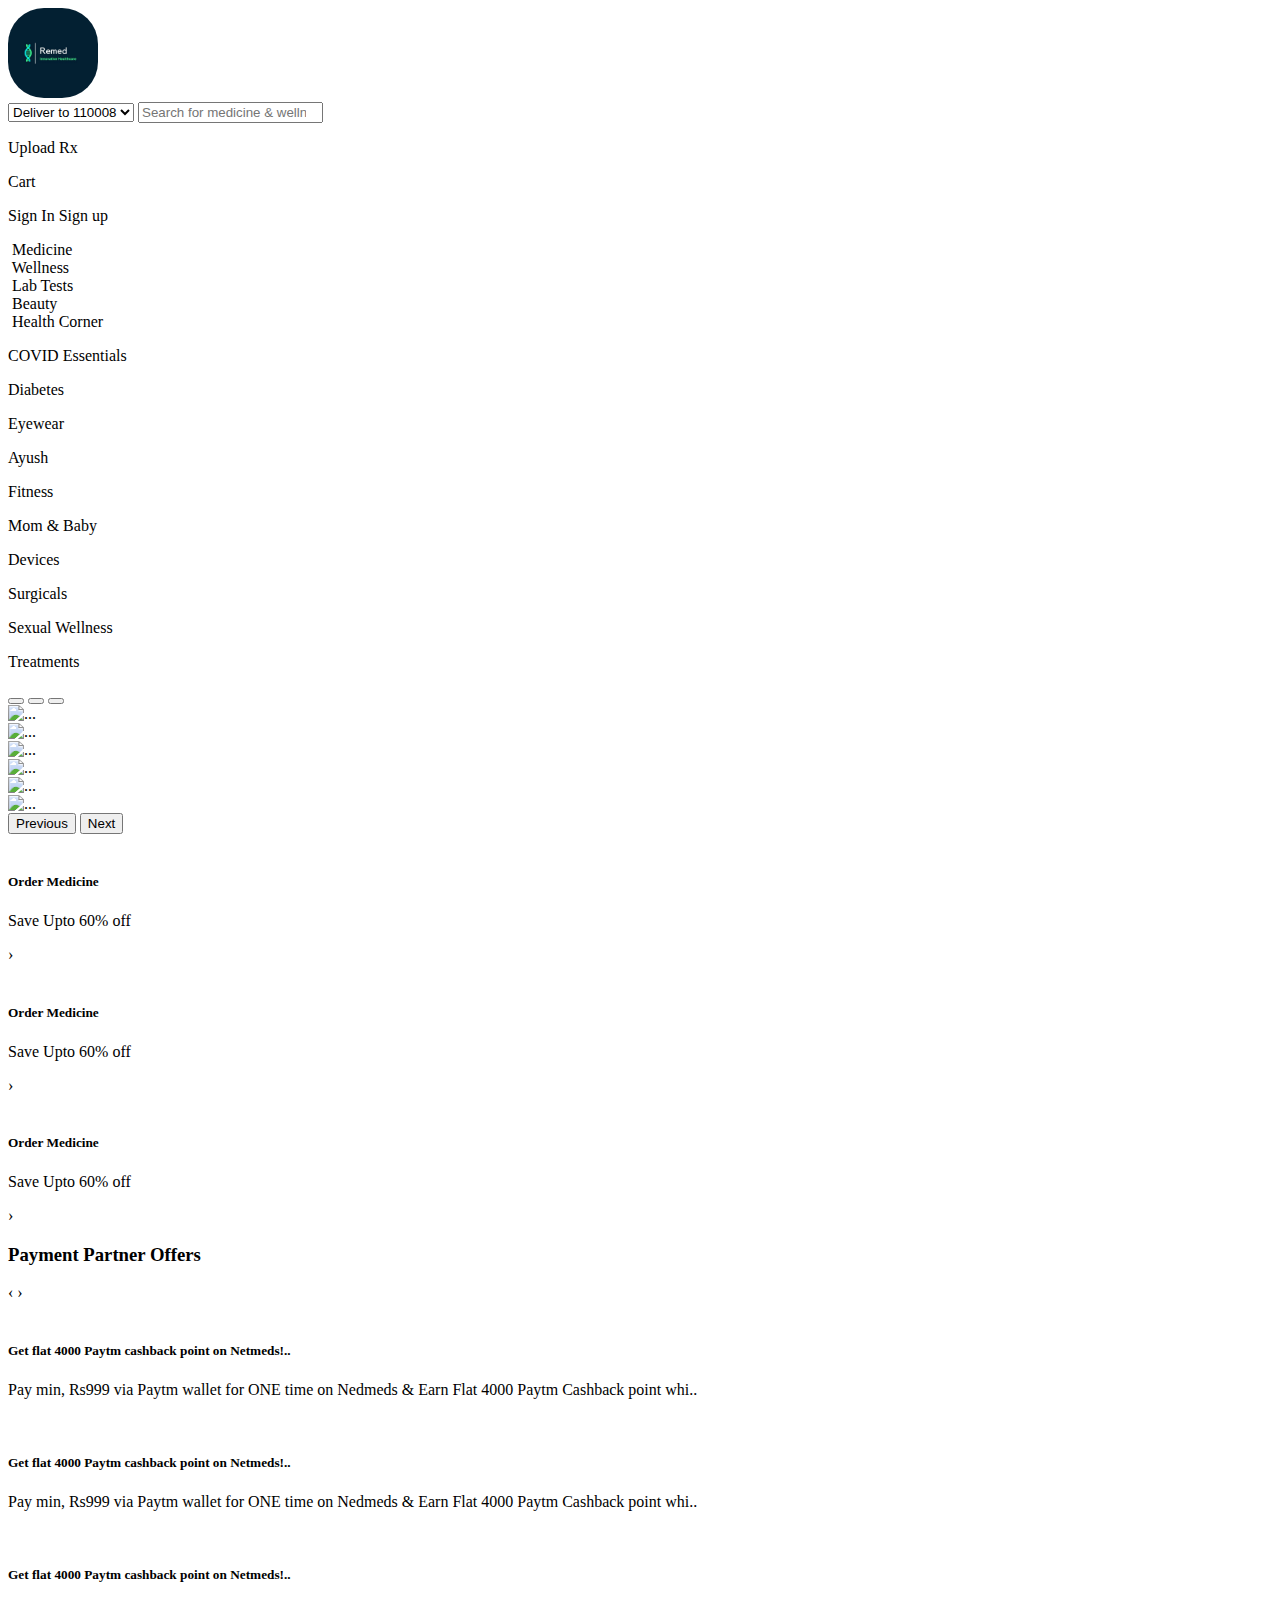
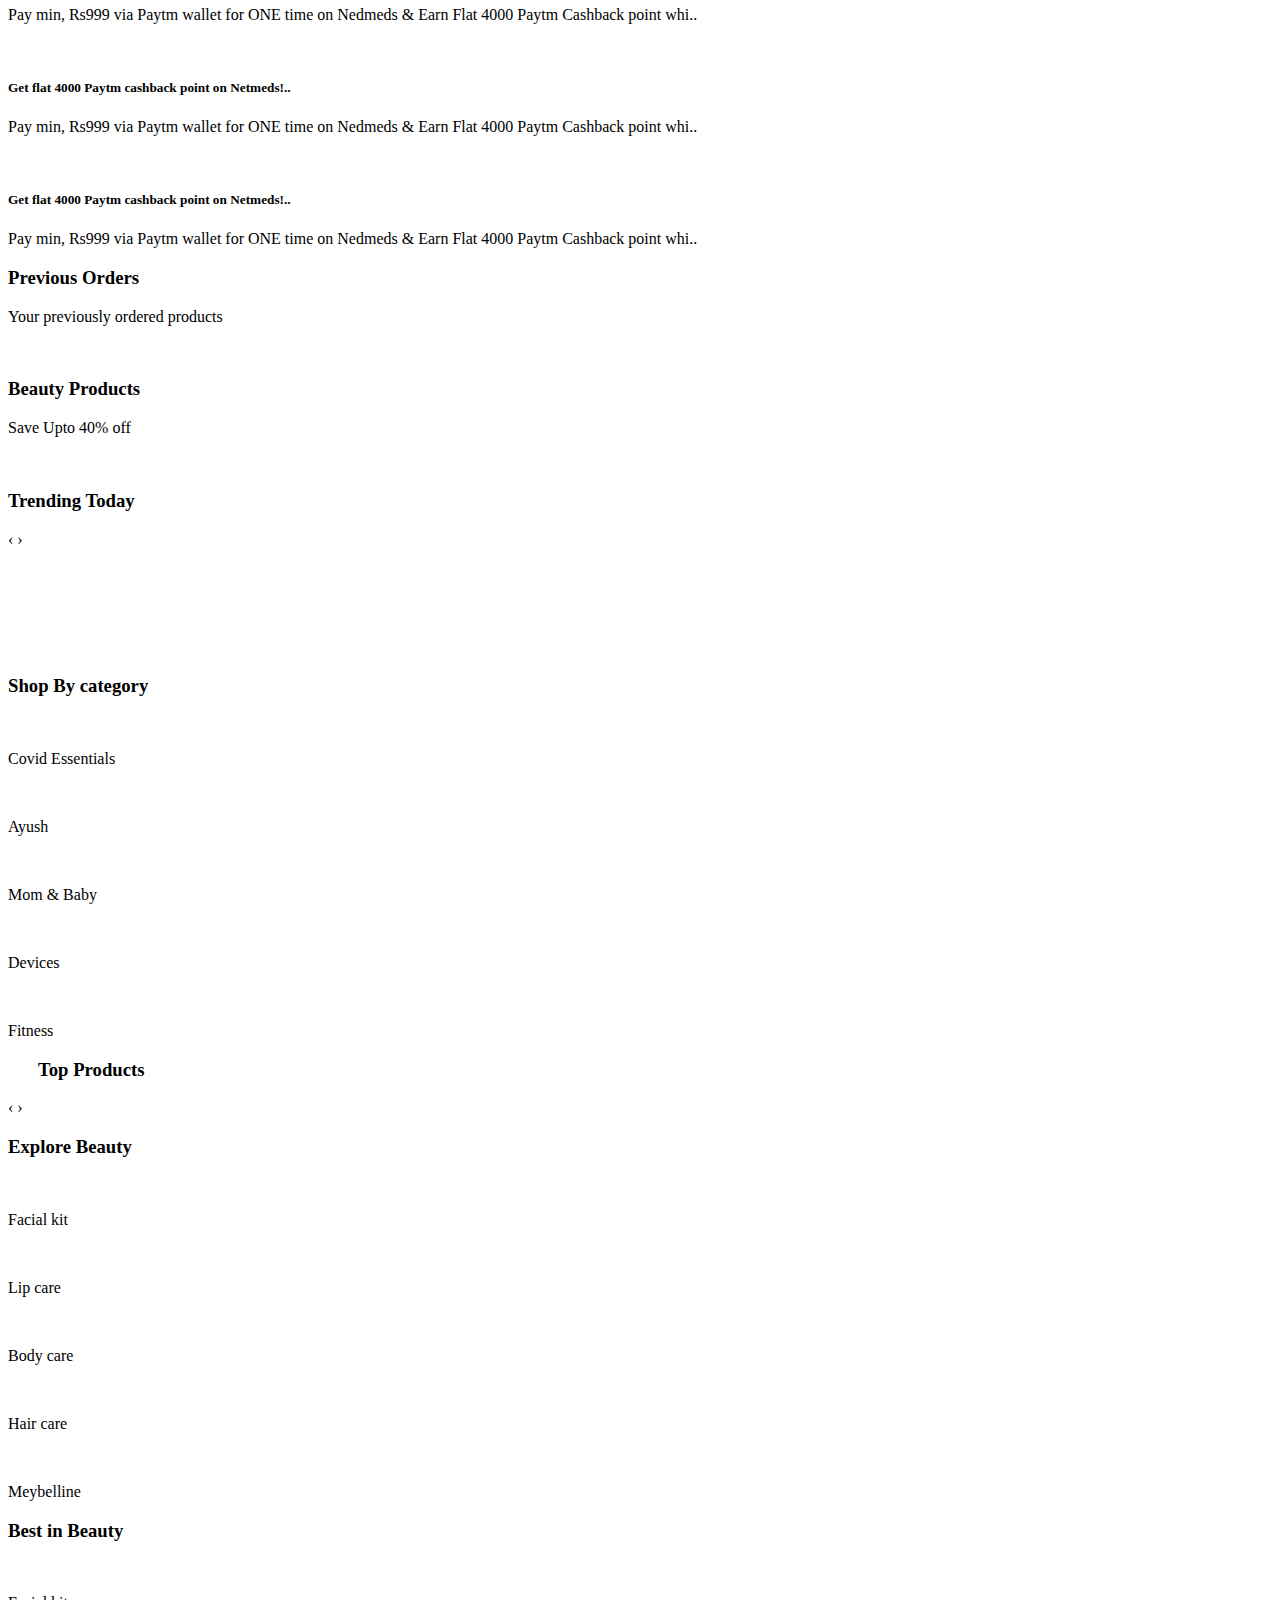
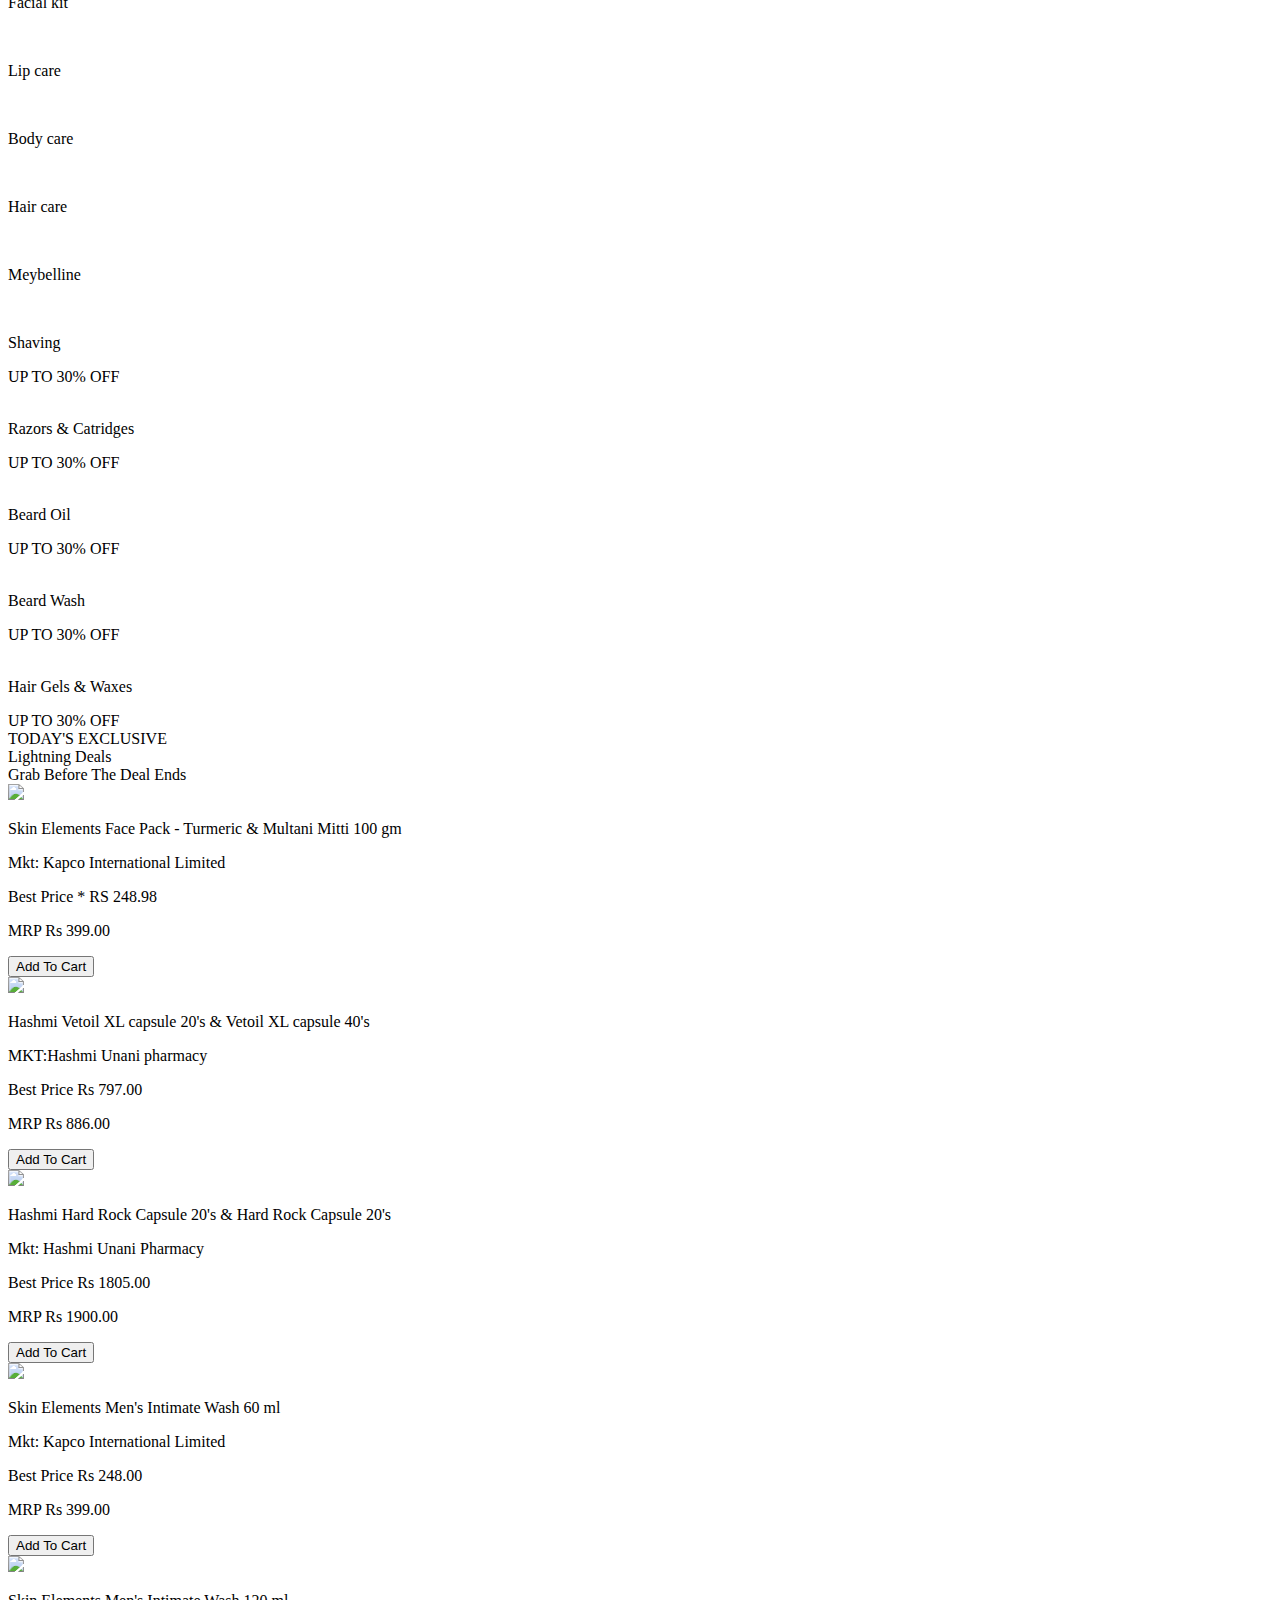
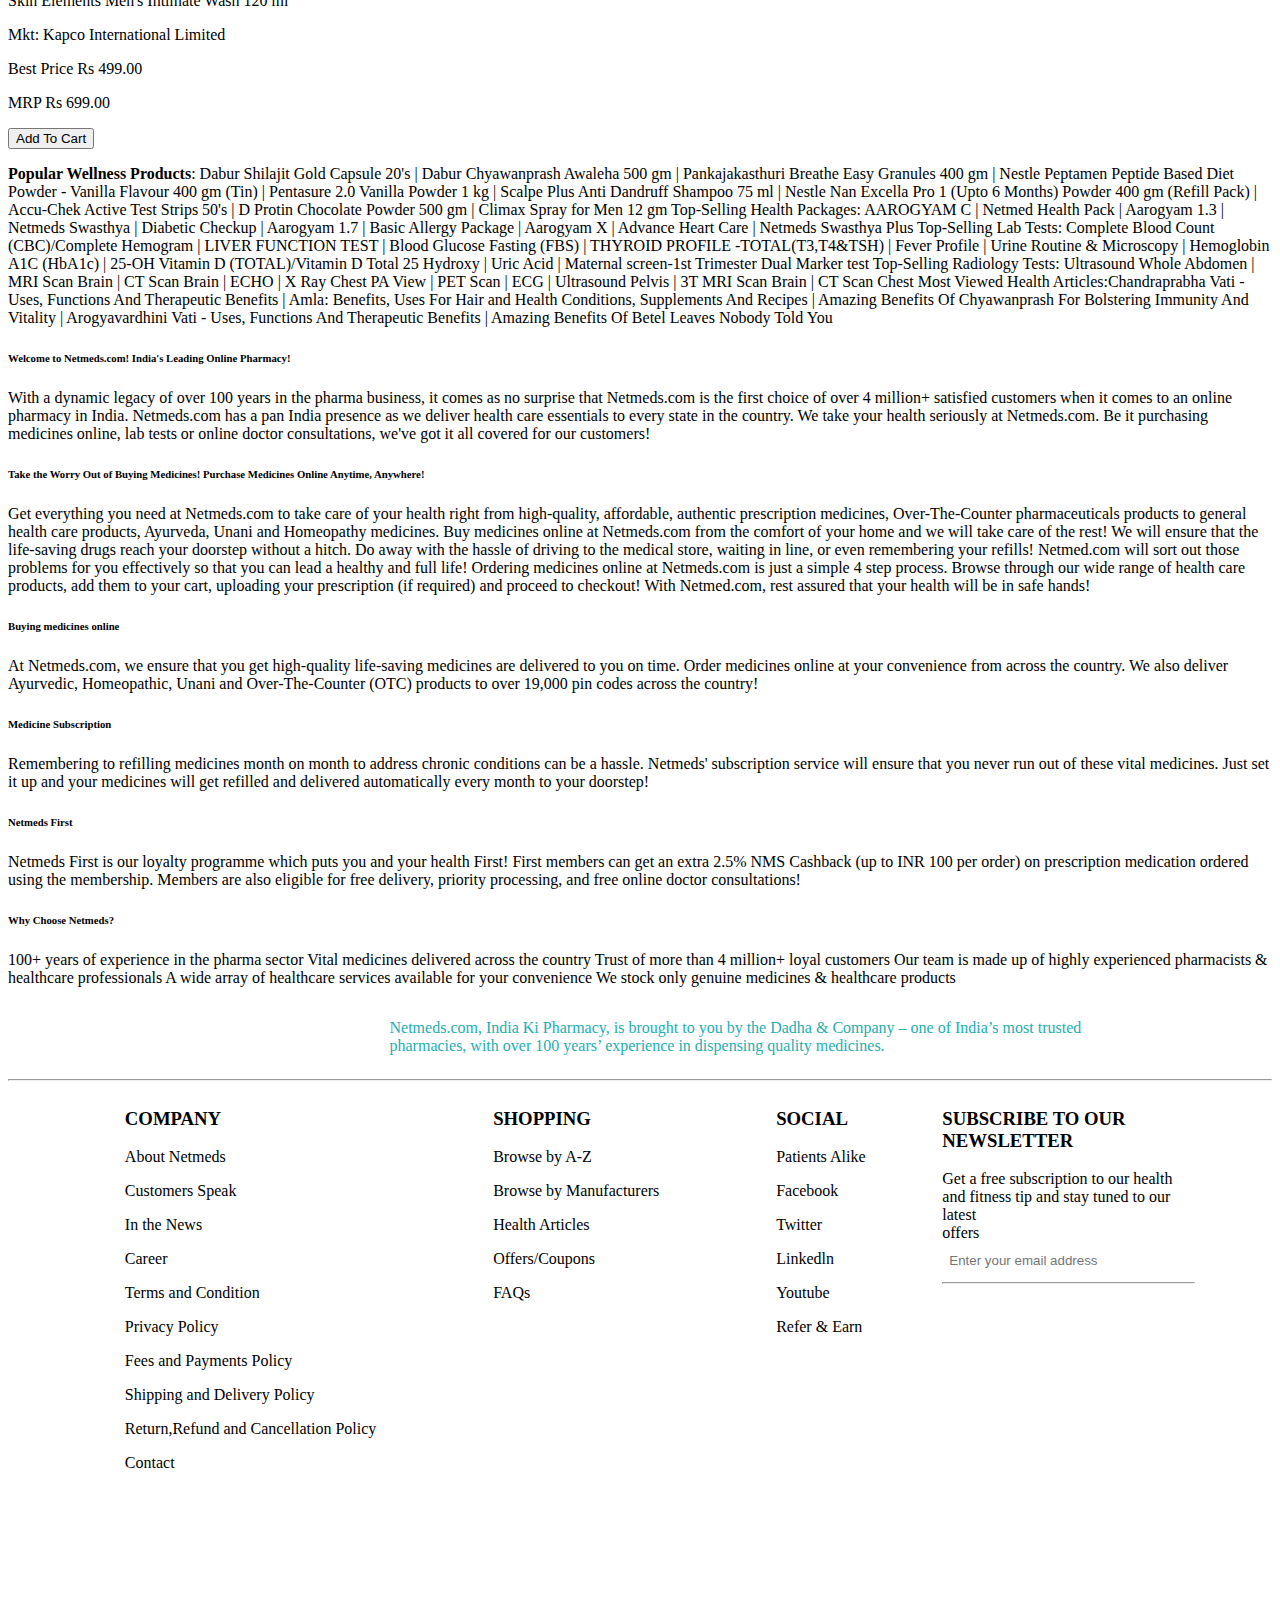
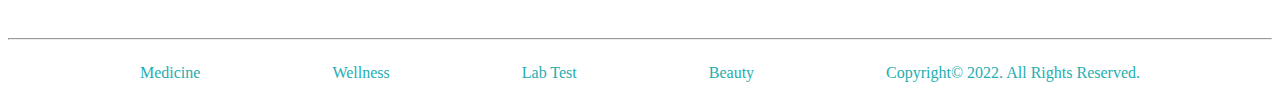
==== home.html @ 6140064d "changed home html" ====
<!DOCTYPE html>
<html lang="en">
  <head>
    <meta charset="UTF-8" />
    <meta http-equiv="X-UA-Compatible" content="IE=edge" />
    <meta name="viewport" content="width=device-width, initial-scale=1.0" />
    <link rel="stylesheet" href="style.css" />
    <link rel="stylesheet" href="footer.css" />
    <title>Netmeds Clone</title>
  </head>
  <body>
    <!-- made by Amol Kalra -->
    <!-- fw21_0622 -->
    <!-- Masai School Unit-1 project Netmeds Clone Remed -->
    <!--navbar css style-->
    <!-- navbar css style -->
    <!-- nav section start -->

    <nav class="nav">
      <div class="nav1 center">
        <img
          src="./Remed.jpg"
          alt=""
          onclick="window.location.href='home.html'"
          width="90px"
          style="border-radius: 40%"
        />
      </div>
      <div class="nav2 flex">
        <select id="">
          <option value="">Deliver to 110008</option>
          s
          <option value="">Bangalore</option>
          <option value="">Pune</option>
          <option value="">Kolkata</option>
        </select>
        <input
          type="search"
          name=""
          id=""
          placeholder="Search for medicine &amp; wellness products..."
        />
      </div>
      <div class="flex nav3">
        <p><i class="fa fa-upload"></i>Upload Rx</p>
        <p onclick="window.location.href='cart.html'">
          <i class="fa fa-cart-plus"></i> Cart
        </p>
        <p>
          <i class="fa fa-user-circle"></i>
          <span onclick="window.location.href='signup.html'">Sign In</span> 
          <span onclick="window.location.href='signup.html'"> Sign up</span>
        </p>
      </div>
    </nav>
    <nav>
      <!-- 2nd nav section start-->
      <section class="flex nav-section-2">
        <div onclick="window.location.href='Medicine.html'">
          <img
            src="https://cdn-icons-png.flaticon.com/512/1533/1533792.png"
            alt=""
          />
          Medicine
        </div>
        <div onclick="window.location.href='well.html'">
          <img
            src="https://www.netmeds.com/assets/gloryweb/images/icons/ordermedicinnew.svg"
            alt=""
          />
          Wellness
        </div>
        <div>
          <img
            src="https://www.netmeds.com/images/cms/wysiwyg/category/v2/img/cold-and-fever.jpg?v=1"
            alt=""
          />
          Lab Tests
        </div>
        <div onclick="window.location.href= 'beauty.html'">
          <img
            src="https://www.netmeds.com/assets/gloryweb/images/icons/new-icons/beauty_products.svg"
            alt=""
          />
          Beauty
        </div>
        <div>
          <img
            src="https://www.netmeds.com/images/cms/wysiwyg/category/v2/img/women-s-care.jpg?v=1"
            alt=""
          />
          Health Corner
        </div>
      </section>
      <!-- 2nd nav section end -->
    </nav>
    <!-- nav section end -->
    <!-- category section start -->
    <div class="flex category-section">
      <p>COVID Essentials</p>
      <p>Diabetes</p>
      <p>Eyewear</p>
      <p>Ayush</p>
      <p>Fitness</p>
      <p>Mom &amp; Baby</p>
      <p>Devices</p>
      <p>Surgicals</p>
      <p>Sexual Wellness</p>
      <p>Treatments</p>
    </div>
    <!-- category section end -->
    <!-- slider start -->
    <section class="slider-section">
      <div
        id="carouselExampleIndicators"
        class="carousel slide"
        data-bs-ride="carousel"
      >
        <div class="carousel-indicators">
          <button
            type="button"
            data-bs-target="#carouselExampleIndicators"
            data-bs-slide-to="0"
            class=""
            aria-label="Slide 1"
          ></button>
          <button
            type="button"
            data-bs-target="#carouselExampleIndicators"
            data-bs-slide-to="1"
            aria-label="Slide 2"
            class=""
          ></button>
          <button
            type="button"
            data-bs-target="#carouselExampleIndicators"
            data-bs-slide-to="2"
            aria-label="Slide 3"
            class=""
          ></button>
        </div>
        <div class="carousel-inner">
          <div class="carousel-item">
            <img
              src="https://www.netmeds.com/images/cms/aw_rbslider/slides/1667916534_Web_Home_Banner_Keerthivdv.jpg"
              class="d-block w-100"
              alt="..."
            />
          </div>
          <div class="carousel-item">
            <img
              src="https://www.netmeds.com/images/cms/aw_rbslider/slides/1667806703_Breath-Easy_wellness-main-banner.jpg"
              class="d-block w-100"
              alt="..."
            />
          </div>
          <div class="carousel-item">
            <img
              src="https://www.netmeds.com/images/cms/aw_rbslider/slides/1667584963_Personal_Care_Week_Wellness_web.jpg"
              alt="..."
            />
          </div>
          <div class="carousel-item active">
            <img
              src="https://www.netmeds.com/images/cms/aw_rbslider/slides/1667582739_Inatur_web.jpg"
              alt="..."
            />
          </div>
          <div class="carousel-item">
            <img
              src="https://www.netmeds.com/images/cms/aw_rbslider/slides/1667583881_Vegetal-wellness-main-banner.jpg"
              alt="..."
            />
          </div>
          <div class="carousel-item">
            <img
              src="https://www.netmeds.com/images/cms/aw_rbslider/slides/1667583478_mamaearth-wellness-main-banner.jpg"
              alt="..."
            />
          </div>
        </div>
        <button
          class="carousel-control-prev"
          type="button"
          data-bs-target="#carouselExampleIndicators"
          data-bs-slide="prev"
        >
          <span class="carousel-control-prev-icon" aria-hidden="true"></span>
          <span class="visually-hidden">Previous</span>
        </button>
        <button
          class="carousel-control-next"
          type="button"
          data-bs-target="#carouselExampleIndicators"
          data-bs-slide="next"
        >
          <span class="carousel-control-next-icon" aria-hidden="true"></span>
          <span class="visually-hidden">Next</span>
        </button>
      </div>
    </section>
    <!-- slider end -->
    <!-- offer section start -->
    <section class="offer-section flex center">
      <div>
        <div class="flex">
          <img
            src="https://www.netmeds.com/assets/gloryweb/images/icons/Wellnessnew.svg"
            alt=""
          />
          <div>
            <h5>Order Medicine</h5>
            <p>Save Upto 60% off</p>
          </div>
        </div>
      </div>
      <div><span>›</span></div>
      <div>
        <div class="flex">
          <img
            src="https://www.netmeds.com/assets/gloryweb/images/icons/Beautynew.svg"
            alt=""
          />
          <div>
            <h5>Order Medicine</h5>
            <p>Save Upto 60% off</p>
          </div>
        </div>
      </div>
      <div><span>›</span></div>

      <div>
        <div class="flex">
          <img
            src="https://www.netmeds.com/assets/gloryweb/images/icons/ordermedicinnew.svg"
            alt=""
          />
          <div>
            <h5>Order Medicine</h5>
            <p>Save Upto 60% off</p>
          </div>
        </div>
      </div>
      <div><span>›</span></div>
    </section>
    <!-- offer section end -->
    <!-- Payment partner offer section start-->
    <section id="payment-offer-section">
      <h3>Payment Partner Offers</h3>
      <main id="payment-offer-slider">
        <span>‹</span>
        <span>›</span>
        <section>
          <div class="flex payment-offer">
            <img
              src="https://www.netmeds.com/images/cms/offers/1631889861_1628607250_logo_paytm.png"
              alt=""
            />
            <div>
              <h5>Get flat 4000 Paytm cashback point on Netmeds!..</h5>
              <p>
                Pay min, Rs999 via Paytm wallet for ONE time on Nedmeds &amp;
                Earn Flat 4000 Paytm Cashback point whi..
              </p>
            </div>
          </div>
          <div class="flex payment-offer">
            <img
              src="https://www.netmeds.com/images/cms/offers/1634671066_Mobikwik_logo.png"
              alt=""
            />
            <div>
              <h5>Get flat 4000 Paytm cashback point on Netmeds!..</h5>
              <p>
                Pay min, Rs999 via Paytm wallet for ONE time on Nedmeds &amp;
                Earn Flat 4000 Paytm Cashback point whi..
              </p>
            </div>
          </div>
          <div class="flex payment-offer">
            <img
              src="https://www.netmeds.com/images/cms/offers/1633011773_Mobikwik_logo.png"
              alt=""
            />
            <div>
              <h5>Get flat 4000 Paytm cashback point on Netmeds!..</h5>
              <p>
                Pay min, Rs999 via Paytm wallet for ONE time on Nedmeds &amp;
                Earn Flat 4000 Paytm Cashback point whi..
              </p>
            </div>
          </div>
          <div class="flex payment-offer">
            <img
              src="https://www.netmeds.com/images/cms/offers/1631889861_1628607250_logo_paytm.png"
              alt=""
            />
            <div>
              <h5>Get flat 4000 Paytm cashback point on Netmeds!..</h5>
              <p>
                Pay min, Rs999 via Paytm wallet for ONE time on Nedmeds &amp;
                Earn Flat 4000 Paytm Cashback point whi..
              </p>
            </div>
          </div>
          <div class="flex payment-offer">
            <img
              src="https://www.netmeds.com/images/cms/offers/1631889861_1628607250_logo_paytm.png"
              alt=""
            />
            <div>
              <h5>Get flat 4000 Paytm cashback point on Netmeds!..</h5>
              <p>
                Pay min, Rs999 via Paytm wallet for ONE time on Nedmeds &amp;
                Earn Flat 4000 Paytm Cashback point whi..
              </p>
            </div>
          </div>
        </section>
      </main>
    </section>
    <!-- payment partner offer section end -->
    <!-- previes order section -->
    <section id="previes-order-section" class="flex">
      <div class="previes-box1 flex">
        <div>
          <h3>Previous Orders</h3>
          <p>Your previously ordered products</p>
        </div>
        <img
          src="https://www.netmeds.com/assets/gloryweb/images/icons/new-icons/previous_orders.svg"
          alt=""
        />
      </div>
      <div class="previes-box2 flex">
        <div>
          <h3>Beauty Products</h3>
          <p>Save Upto 40% off</p>
        </div>
        <img
          src="https://www.netmeds.com/assets/gloryweb/images/icons/new-icons/beauty_products.svg"
          alt=""
        />
      </div>
    </section>
    <!-- previes order end -->

    <!-- trend  section start -->
    <section id="trend-section">
      <h3>Trending Today</h3>
      <main id="trend">
        <span>‹</span>
        <span>›</span>
        <section>
          <div class="">
            <img
              src="https://www.netmeds.com/images/cms/aw_rbslider/slides/1642137424_Pongal-Sale_web.jpg"
              alt=""
            />
          </div>
          <div class="">
            <img
              src="https://www.netmeds.com/images/cms/aw_rbslider/slides/1637564004_Mini-banner_calpol.jpg"
              alt=""
            />
          </div>
          <div class="">
            <img
              src="https://www.netmeds.com/images/cms/aw_rbslider/slides/1634972793_Netmeds-masks_Mini_Banner__Web.jpg"
              alt=""
            />
          </div>
          <div class="">
            <img
              src="https://www.netmeds.com/images/cms/aw_rbslider/slides/1642009168_Onelife_web.jpg"
              alt=""
            />
          </div>
          <div class="">
            <img
              src="https://www.netmeds.com/images/cms/aw_rbslider/slides/1634972793_Netmeds-masks_Mini_Banner__Web.jpg"
              alt=""
            />
          </div>
          <div class="">
            <img
              src="https://www.netmeds.com/images/cms/aw_rbslider/slides/1642009168_Onelife_web.jpg"
              alt=""
            />
          </div>
        </section>
      </main>
      <h3>Shop By category</h3>
      <section id="category-shop-section" class="flex">
        <div class="category-div">
          <img
            src="https://www.netmeds.com/images/category/3055/thumb/covid-essentials_0.jpg"
            alt=""
          />
          <p>Covid Essentials</p>
        </div>
        <div class="category-div">
          <img
            src="https://www.netmeds.com/images/category/481/thumb/ayush_0.jpg"
            alt=""
          />
          <p>Ayush</p>
        </div>
        <div class="category-div">
          <img
            src="https://www.netmeds.com/images/category/v1/3085/thumb/mom_baby_0.jpg"
            alt=""
          />
          <p>Mom &amp; Baby</p>
        </div>
        <div class="category-div">
          <img
            src="https://www.netmeds.com/images/category/665/thumb/devices_0.jpg"
            alt=""
          />
          <p>Devices</p>
        </div>
        <div class="category-div">
          <img
            src="https://www.netmeds.com/images/category/500/thumb/fitness_0.jpg"
            alt=""
          />
          <p>Fitness</p>
        </div>
      </section>
    </section>
    <!-- trend section start -->
    <h3 style="margin-left: 30px">Top Products</h3>
    <section id="ShopByCat-section">
      <span>‹</span>
      <span>›</span>
      <section id="ShopByCat-section-js"></section>
    </section>

    <section id="explore-beauty-section">
      <div>
        <h3>Explore Beauty</h3>
      </div>
      <div>
        <section class="explore-section flex">
          <div class="explore-box">
            <img
              src="https://www.netmeds.com/images/category/3505/thumb/facial_kits_0.jpg"
              alt=""
            />
            <p>Facial kit</p>
          </div>
          <div class="explore-box">
            <img
              src="https://www.netmeds.com/images/category/v1/560/thumb/lip_care_200.jpg"
              alt=""
            />
            <p>Lip care</p>
          </div>
          <div class="explore-box">
            <img
              src="https://www.netmeds.com/images/category/v1/525/thumb/body_care_200.jpg"
              alt=""
            />
            <p>Body care</p>
          </div>
          <div class="explore-box">
            <img
              src="https://www.netmeds.com/images/category/v1/547/thumb/hair_care_200.jpg"
              alt=""
            />
            <p>Hair care</p>
          </div>
          <div class="explore-box">
            <img
              src="https://www.netmeds.com/images/cms/wysiwyg/brand/v2/msite/colorbar.jpg"
              alt=""
            />
            <p>Meybelline</p>
          </div>
        </section>
      </div>
    </section>

    <section id="bg-section">
      <div>
        <h3>Best in Beauty</h3>
      </div>
      <div>
        <section class="explore-section flex">
          <div class="explore-box">
            <img
              src="https://www.netmeds.com/images/category/3505/thumb/facial_kits_0.jpg"
              alt=""
            />
            <p>Facial kit</p>
          </div>
          <div class="explore-box">
            <img
              src="https://www.netmeds.com/images/category/v1/560/thumb/lip_care_200.jpg"
              alt=""
            />
            <p>Lip care</p>
          </div>
          <div class="explore-box">
            <img
              src="https://www.netmeds.com/images/category/v1/525/thumb/body_care_200.jpg"
              alt=""
            />
            <p>Body care</p>
          </div>
          <div class="explore-box">
            <img
              src="https://www.netmeds.com/images/category/v1/547/thumb/hair_care_200.jpg"
              alt=""
            />
            <p>Hair care</p>
          </div>
          <div class="explore-box">
            <img
              src="https://www.netmeds.com/images/cms/wysiwyg/brand/v2/msite/colorbar.jpg"
              alt=""
            />
            <p>Meybelline</p>
          </div>
        </section>
      </div>
    </section>
    <section id="category-shop-section" class="flex">
      <div class="category-div">
        <img
          src="https://www.netmeds.com/images/category/v1/3420/thumb/shaving_200.jpg?v=1"
          alt=""
        />
        <p>Shaving</p>
        <span>UP TO 30% OFF</span>
      </div>
      <div class="category-div">
        <img
          src="https://www.netmeds.com/images/category/v1/3002/thumb/razors_cartridges_0.jpg?v=1"
          alt=""
        />
        <p>Razors &amp; Catridges</p>
        <span>UP TO 30% OFF</span>
      </div>
      <div class="category-div">
        <img
          src="https://www.netmeds.com/images/category/v1/3591/thumb/beard_oil_200.jpg?v=1"
          alt=""
        />
        <p>Beard Oil</p>
        <span>UP TO 30% OFF</span>
      </div>
      <div class="category-div">
        <img
          src="https://www.netmeds.com/images/category/v1/3593/thumb/beard_wash_0.jpg?v=1"
          alt=""
        />
        <p>Beard Wash</p>
        <span>UP TO 30% OFF</span>
      </div>
      <div class="category-div">
        <img
          src="https://www.netmeds.com/images/category/v1/3704/thumb/hair_gels_waxes_200.jpg?v=1"
          alt=""
        />
        <p>Hair Gels &amp; Waxes</p>
        <span>UP TO 30% OFF</span>
      </div>
    </section>

  <div id="today">
    <div class="txt"> TODAY'S EXCLUSIVE</div>
    <div class="txt1">Lightning Deals</div>
   <div class="txt2">Grab Before The Deal Ends </div>
  </div>
    <div id="box2">
      <div>
        <img
          id="b-img"
          src="https://www.netmeds.com/images/product-v1/150x150/930971/skin_elements_face_pack_turmeric_multani_mitti_100_gm_0_2.jpg"
        />
        <p class="para1">
          Skin Elements Face Pack - Turmeric &amp; Multani Mitti 100 gm
        </p>
        <p class="para2">Mkt: Kapco International Limited</p>
        <p class="para3">Best Price * RS 248.98</p>
        <p class="para4">MRP Rs 399.00</p>
        <button class="btn">Add To Cart</button>
      </div>
      <div>
        <img
          id="b-img"
          src="https://www.netmeds.com/images/product-v1/150x150/959727/hashmi_vetoll_xl_capsule_20s_0_0.jpg"
        />
        <p class="para1">
          Hashmi Vetoil XL capsule 20's &amp; Vetoil XL capsule 40's
        </p>
        <p class="para2">MKT:Hashmi Unani pharmacy</p>
        <p class="para3">Best Price Rs 797.00</p>
        <p class="para4">MRP Rs 886.00</p>
        <button class="btn">Add To Cart</button>
      </div>
      <div>
        <img
          id="b-img"
          src="https://www.netmeds.com/images/product-v1/150x150/959708/hashmi_hard_rock_capsule_20s_0_0.jpg"
        />
        <p class="para1">
          Hashmi Hard Rock Capsule 20's &amp; Hard Rock Capsule 20's
        </p>
        <p class="para2">Mkt: Hashmi Unani Pharmacy</p>
        <p class="para3">Best Price Rs 1805.00</p>
        <p class="para4">MRP Rs 1900.00</p>
        <button class="btn">Add To Cart</button>
      </div>
      <div>
        <img
          id="b-img"
          src="https://www.netmeds.com/images/product-v1/150x150/924985/skin_elements_mens_intimate_wash_60_ml_0_2.jpg"
        />
        <p class="para1">Skin Elements Men's Intimate Wash 60 ml</p>
        <p class="para2">Mkt: Kapco International Limited</p>
        <p class="para3">Best Price Rs 248.00</p>
        <p class="para4">MRP Rs 399.00</p>
        <button class="btn">Add To Cart</button>
      </div>
      <div>
    <section id="home-text">
        <img
          id="b-img"
          src="https://www.netmeds.com/images/product-v1/150x150/924992/skin_elements_mens_intimate_wash_120_ml_0_2.jpg"
        />
        <p class="para1">Skin Elements Men's Intimate Wash 120 ml</p>
        <p class="para2">Mkt: Kapco International Limited</p>
        <p class="para3">Best Price Rs 499.00</p>
        <p class="para4">MRP Rs 699.00</p>
        <button class="btn">Add To Cart</button>
      </div>
    </div>
      <p>
        <strong>Popular Wellness Products</strong>: Dabur Shilajit Gold Capsule
        20's | Dabur Chyawanprash Awaleha 500 gm | Pankajakasthuri Breathe Easy
        Granules 400 gm | Nestle Peptamen Peptide Based Diet Powder - Vanilla
        Flavour 400 gm (Tin) | Pentasure 2.0 Vanilla Powder 1 kg | Scalpe Plus
        Anti Dandruff Shampoo 75 ml | Nestle Nan Excella Pro 1 (Upto 6 Months)
        Powder 400 gm (Refill Pack) | Accu-Chek Active Test Strips 50's | D
        Protin Chocolate Powder 500 gm | Climax Spray for Men 12 gm Top-Selling
        Health Packages: AAROGYAM C | Netmed Health Pack | Aarogyam 1.3 |
        Netmeds Swasthya | Diabetic Checkup | Aarogyam 1.7 | Basic Allergy
        Package | Aarogyam X | Advance Heart Care | Netmeds Swasthya Plus
        Top-Selling Lab Tests: Complete Blood Count (CBC)/Complete Hemogram |
        LIVER FUNCTION TEST | Blood Glucose Fasting (FBS) | THYROID PROFILE
        -TOTAL(T3,T4&amp;TSH) | Fever Profile | Urine Routine &amp; Microscopy |
        Hemoglobin A1C (HbA1c) | 25-OH Vitamin D (TOTAL)/Vitamin D Total 25
        Hydroxy | Uric Acid | Maternal screen-1st Trimester Dual Marker test
        Top-Selling Radiology Tests: Ultrasound Whole Abdomen | MRI Scan Brain |
        CT Scan Brain | ECHO | X Ray Chest PA View | PET Scan | ECG | Ultrasound
        Pelvis | 3T MRI Scan Brain | CT Scan Chest Most Viewed Health
        Articles:Chandraprabha Vati - Uses, Functions And Therapeutic Benefits |
        Amla: Benefits, Uses For Hair and Health Conditions, Supplements And
        Recipes | Amazing Benefits Of Chyawanprash For Bolstering Immunity And
        Vitality | Arogyavardhini Vati - Uses, Functions And Therapeutic
        Benefits | Amazing Benefits Of Betel Leaves Nobody Told You
      </p>
      <h6>Welcome to Netmeds.com! India's Leading Online Pharmacy!</h6>
      <p>
        With a dynamic legacy of over 100 years in the pharma business, it comes
        as no surprise that Netmeds.com is the first choice of over 4 million+
        satisfied customers when it comes to an online pharmacy in India.
        Netmeds.com has a pan India presence as we deliver health care
        essentials to every state in the country. We take your health seriously
        at Netmeds.com. Be it purchasing medicines online, lab tests or online
        doctor consultations, we've got it all covered for our customers!
      </p>
      <h6>
        Take the Worry Out of Buying Medicines! Purchase Medicines Online
        Anytime, Anywhere!
      </h6>
      <p>
        Get everything you need at Netmeds.com to take care of your health right
        from high-quality, affordable, authentic prescription medicines,
        Over-The-Counter pharmaceuticals products to general health care
        products, Ayurveda, Unani and Homeopathy medicines. Buy medicines online
        at Netmeds.com from the comfort of your home and we will take care of
        the rest! We will ensure that the life-saving drugs reach your doorstep
        without a hitch. Do away with the hassle of driving to the medical
        store, waiting in line, or even remembering your refills! Netmed.com
        will sort out those problems for you effectively so that you can lead a
        healthy and full life! Ordering medicines online at Netmeds.com is just
        a simple 4 step process. Browse through our wide range of health care
        products, add them to your cart, uploading your prescription (if
        required) and proceed to checkout! With Netmed.com, rest assured that
        your health will be in safe hands!
      </p>
      <h6>Buying medicines online</h6>
      <p>
        At Netmeds.com, we ensure that you get high-quality life-saving
        medicines are delivered to you on time. Order medicines online at your
        convenience from across the country. We also deliver Ayurvedic,
        Homeopathic, Unani and Over-The-Counter (OTC) products to over 19,000
        pin codes across the country!
      </p>
      <h6>Medicine Subscription</h6>
      <p>
        Remembering to refilling medicines month on month to address chronic
        conditions can be a hassle. Netmeds' subscription service will ensure
        that you never run out of these vital medicines. Just set it up and your
        medicines will get refilled and delivered automatically every month to
        your doorstep!
      </p>
      <h6>Netmeds First</h6>
      <p>
        Netmeds First is our loyalty programme which puts you and your health
        First! First members can get an extra 2.5% NMS Cashback (up to INR 100
        per order) on prescription medication ordered using the membership.
        Members are also eligible for free delivery, priority processing, and
        free online doctor consultations!
      </p>
      <h6>Why Choose Netmeds?</h6>
      <p>
        100+ years of experience in the pharma sector Vital medicines delivered
        across the country Trust of more than 4 million+ loyal customers Our
        team is made up of highly experienced pharmacists &amp; healthcare
        professionals A wide array of healthcare services available for your
        convenience We stock only genuine medicines &amp; healthcare products
      </p>
    </section>

    <!--footer-->

    <div id="containerG">
      <div id="card">
        <img
          class="img"
          src="	https://www.netmeds.com/assets/gloryweb/images/netmeds-footer-logo.svg
    "
          alt=""
        />
      </div>
      <div class="card2">
        <p class="p">
          Netmeds.com, India Ki Pharmacy, is brought to you by the Dadha &amp;
          Company – one of India’s most trusted<br />
          pharmacies, with over 100 years’ experience in dispensing quality
          medicines.
        </p>
      </div>
    </div>
    <hr />
    <div id="box">
      <div>
        <ul>
          <h3 class="h3">COMPANY</h3>
        </ul>

        <ul>
          <a href="about.html">About Netmeds</a>
        </ul>
        <ul>
          <a href="customers speak.html">Customers Speak</a>
        </ul>
        <ul>
          <a href="news.html">In the News</a>
        </ul>
        <ul>
          <a href="">Career</a>
        </ul>
        <ul>
          <a href="terms and condition.html">Terms and Condition</a>
        </ul>
        <ul>
          <a href="privacy.html">Privacy Policy</a>
        </ul>
        <ul>
          <a href="fee and payment.html">Fees and Payments Policy</a>
        </ul>
        <ul>
          <a href="dilevery.html">Shipping and Delivery Policy</a>
        </ul>
        <ul>
          <a href="return.html">Return,Refund and Cancellation Policy</a>
        </ul>
        <ul>
          <a href="contactus.html">Contact</a>
        </ul>
      </div>

      <div>
        <ul>
          <h3 class="h3">SHOPPING</h3>
        </ul>
        <ul>
          <a href="Medicine.html">Browse by A-Z</a>
        </ul>
        <ul>
          <a href="https://www.netmeds.com/medicine/manufacturers"
            >Browse by Manufacturers</a
          >
        </ul>
        <ul>
          <a href="">Health Articles</a>
        </ul>
        <ul>
          <a href="">Offers/Coupons</a>
        </ul>
        <ul>
          <a href="faq.html">FAQs</a>
        </ul>
      </div>
      <div>
        <ul>
          <h3 class="h3">SOCIAL</h3>
        </ul>
        <ul>
          <a href="https://www.netmeds.com/patientsalike">Patients Alike</a>
        </ul>
        <ul>
          <a href="https://www.facebook.com/NetMeds/">Facebook</a>
        </ul>
        <ul>
          <a href="https://twitter.com/NetMeds">Twitter</a>
        </ul>
        <ul>
          <a href="https://in.linkedin.com/company/netmeds-marketplace-limited"
            >Linkedln</a
          >
        </ul>
        <ul>
          <a href="https://www.youtube.com/channel/UCNuPx810akEPrbwAUpdNPyw"
            >Youtube</a
          >
        </ul>
        <ul>
          <a href="refer and earn.html">Refer &amp; Earn</a>
        </ul>
      </div>
      <div class="box4">
        <h3 class="h3">SUBSCRIBE TO OUR NEWSLETTER</h3>
        Get a free subscription to our health <br />and fitness tip and stay
        tuned to our latest <br />
        offers

        <br />
        <input
          class="input"
          type="email"
          placeholder="Enter your email address"
        /><i class="fa fa-arrow-right"
          ><a href="https://www.cricbuzz.com/"></a>
        </i>

        <hr />

        <img
          class="img"
          src="https://www.netmeds.com/assets/gloryweb/images/icons/play_store.png"
          alt=""
        />
        <img
          class="img"
          src="https://www.netmeds.com/assets/gloryweb/images/icons/app_store.png"
          alt=""
        />
      </div>
    </div>
    <hr class="und" />
    <div id="link">
      <div>
        <a href="Medicine.html"><p class="p">Medicine</p> </a>
      </div>
      <div>
        <a href="well.html"><p class="p">Wellness</p></a>
      </div>
      <div>
        <a href="labtest.html"><p class="p">Lab Test</p></a>
      </div>
      <div>
        <a href="beauty.html"><p class="p">Beauty</p></a>
      </div>
      <div><p class="p">Copyright© 2022. All Rights Reserved.</p></div>
    </div>
    <!--footer end-->

    <script>
      var mainData = JSON.parse(localStorage.getItem("mainData"));
      console.log(mainData);
      mainData.map(function (data) {
        //var span1 = document.createElement("span");
        //span1.textContent= "hi";
        //var span2 = document.createElement("span");
        //span2.textContent= "hii";

        //var section = document.createElement("section");

        var div = document.createElement("div");
        var img = document.createElement("img");
        img.setAttribute("src", data.image_url);

        var p = document.createElement("p");
        p.textContent = data.category;

        div.append(img, p);
        //section.append(div);
        document.querySelector("#ShopByCat-section-js").append(div);
      });
    </script>
  </body>
</html>
---- footer.css ----
#containerG {
    /* border: 1px solid red; */
    display: flex;
    justify-content: space-evenly;
  }
  #containerG .h1,
  .p {
    color: #24aeb1;
  }
  
  #box {
    display: flex;
    justify-content: space-evenly;
    /* border: 1px solid red; */
  }
  
  a {
    color: black;
    text-decoration: none;
  }
  div > li {
    justify-content: center;
  }
  .input {
    border: 0px;
    margin: 5px;
    margin-top: 10px;
  }
  
  div > .img {
    width: 100%;
  }
  .und {
    margin-top: 150px;
  }
  #link {
    display: flex;
    justify-content: space-evenly;
  }
  .box4 {
    width: 20%;
  }
  .box4 > .img {
    width: 40%;
  }
  .img {
    margin-top: 20px;
    width: 100px;
    /* border: 1px solid red; */
  }
  .H6 {
    color: black;
    font-family: sans-serif;
  }
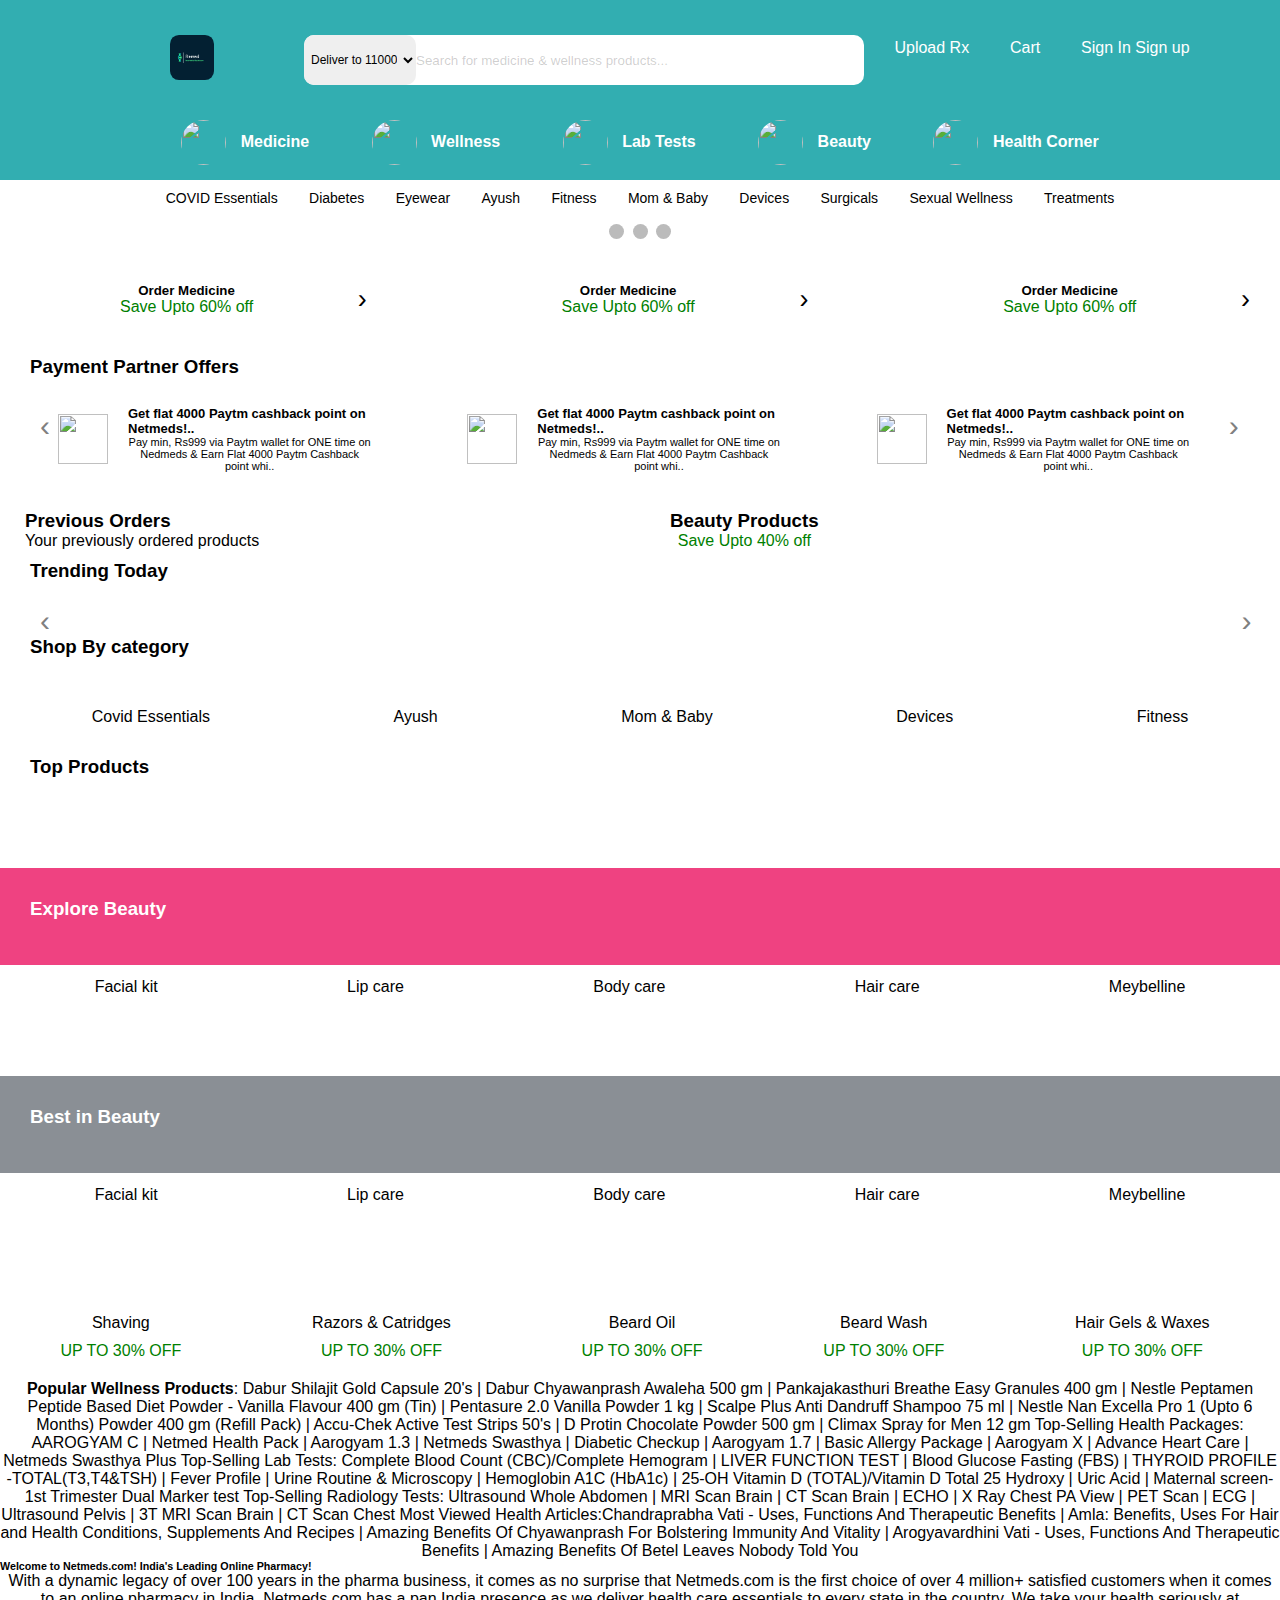
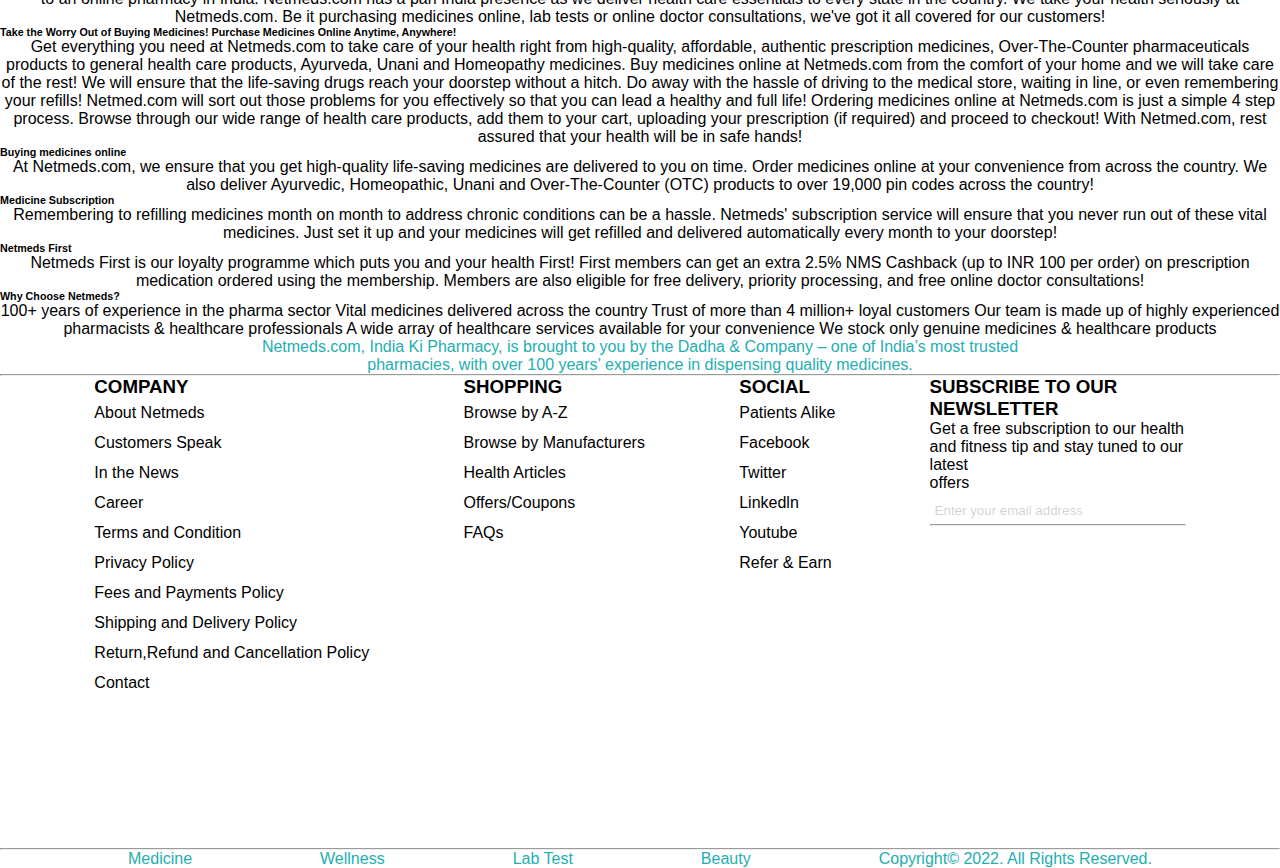
==== commit 3638a223: "Home page updates" ====
--- a/home.html
+++ b/home.html
@@ -7,6 +7,107 @@
     <link rel="stylesheet" href="style.css" />
     <link rel="stylesheet" href="footer.css" />
     <title>Netmeds Clone</title>
+    <style>
+
+* {
+  box-sizing: border-box
+}
+body {
+  font-family: Verdana, sans-serif; margin:0
+}
+.mySlides {
+  display: none
+}
+img {
+  vertical-align: middle;
+}
+
+/* Slideshow container */
+.slideshow-container {
+  max-width: 1000px;
+  position: relative;
+  margin: auto;
+}
+
+/* Next & previous buttons */
+.prev, .next {
+  cursor: pointer;
+  position: absolute;
+  top: 50%;
+  width: auto;
+  padding: 16px;
+  margin-top: -22px;
+  color: white;
+  font-weight: bold;
+  font-size: 18px;
+  transition: 0.6s ease;
+  border-radius: 0 3px 3px 0;
+  user-select: none;
+}
+
+/* Position the "next button" to the right */
+.next {
+  right: 0;
+  border-radius: 3px 0 0 3px;
+}
+
+/* On hover, add a black background color with a little bit see-through */
+.prev:hover, .next:hover {
+  background-color: rgba(0,0,0,0.8);
+}
+
+/* Caption text */
+.text {
+  color: #f2f2f2;
+  font-size: 15px;
+  padding: 8px 12px;
+  position: absolute;
+  bottom: 8px;
+  width: 100%;
+  text-align: center;
+}
+
+/* Number text (1/3 etc) */
+.numbertext {
+  color: #f2f2f2;
+  font-size: 12px;
+  padding: 8px 12px;
+  position: absolute;
+  top: 0;
+}
+
+/* The dots/bullets/indicators */
+.dot {
+  cursor: pointer;
+  height: 15px;
+  width: 15px;
+  margin: 0 2px;
+  background-color: #bbb;
+  border-radius: 50%;
+  display: inline-block;
+  transition: background-color 0.6s ease;
+}
+
+.active, .dot:hover {
+  background-color: #717171;
+}
+
+/* Fading animation */
+.fade {
+  animation-name: fade;
+  animation-duration: 1.5s;
+}
+
+@keyframes fade {
+  from {opacity: .4} 
+  to {opacity: 1}
+}
+
+/* On smaller screens, decrease text size */
+@media only screen and (max-width: 300px) {
+  .prev, .next,.text {font-size: 11px}
+}
+    </style>
   </head>
   <body>
     <!-- made by Amol Kalra -->
@@ -22,8 +123,8 @@
           src="./Remed.jpg"
           alt=""
           onclick="window.location.href='home.html'"
-          width="90px"
-          style="border-radius: 40%"
+          width="20%"
+          style="border-radius: 20%"
         />
       </div>
       <div class="nav2 flex">
@@ -108,97 +209,41 @@
       <p>Sexual Wellness</p>
       <p>Treatments</p>
     </div>
-    <!-- category section end -->
-    <!-- slider start -->
-    <section class="slider-section">
-      <div
-        id="carouselExampleIndicators"
-        class="carousel slide"
-        data-bs-ride="carousel"
-      >
-        <div class="carousel-indicators">
-          <button
-            type="button"
-            data-bs-target="#carouselExampleIndicators"
-            data-bs-slide-to="0"
-            class=""
-            aria-label="Slide 1"
-          ></button>
-          <button
-            type="button"
-            data-bs-target="#carouselExampleIndicators"
-            data-bs-slide-to="1"
-            aria-label="Slide 2"
-            class=""
-          ></button>
-          <button
-            type="button"
-            data-bs-target="#carouselExampleIndicators"
-            data-bs-slide-to="2"
-            aria-label="Slide 3"
-            class=""
-          ></button>
-        </div>
-        <div class="carousel-inner">
-          <div class="carousel-item">
-            <img
-              src="https://www.netmeds.com/images/cms/aw_rbslider/slides/1667916534_Web_Home_Banner_Keerthivdv.jpg"
-              class="d-block w-100"
-              alt="..."
-            />
-          </div>
-          <div class="carousel-item">
-            <img
-              src="https://www.netmeds.com/images/cms/aw_rbslider/slides/1667806703_Breath-Easy_wellness-main-banner.jpg"
-              class="d-block w-100"
-              alt="..."
-            />
-          </div>
-          <div class="carousel-item">
-            <img
-              src="https://www.netmeds.com/images/cms/aw_rbslider/slides/1667584963_Personal_Care_Week_Wellness_web.jpg"
-              alt="..."
-            />
-          </div>
-          <div class="carousel-item active">
-            <img
-              src="https://www.netmeds.com/images/cms/aw_rbslider/slides/1667582739_Inatur_web.jpg"
-              alt="..."
-            />
-          </div>
-          <div class="carousel-item">
-            <img
-              src="https://www.netmeds.com/images/cms/aw_rbslider/slides/1667583881_Vegetal-wellness-main-banner.jpg"
-              alt="..."
-            />
-          </div>
-          <div class="carousel-item">
-            <img
-              src="https://www.netmeds.com/images/cms/aw_rbslider/slides/1667583478_mamaearth-wellness-main-banner.jpg"
-              alt="..."
-            />
-          </div>
-        </div>
-        <button
-          class="carousel-control-prev"
-          type="button"
-          data-bs-target="#carouselExampleIndicators"
-          data-bs-slide="prev"
-        >
-          <span class="carousel-control-prev-icon" aria-hidden="true"></span>
-          <span class="visually-hidden">Previous</span>
-        </button>
-        <button
-          class="carousel-control-next"
-          type="button"
-          data-bs-target="#carouselExampleIndicators"
-          data-bs-slide="next"
-        >
-          <span class="carousel-control-next-icon" aria-hidden="true"></span>
-          <span class="visually-hidden">Next</span>
-        </button>
-      </div>
-    </section>
+
+    <!-- Slideshow container -->
+<div class="slideshow-container">
+
+  <!-- Full-width images with number and caption text -->
+  <div class="mySlides fade">
+    <div class="numbertext">1 / 3</div>
+    <img src="https://www.netmeds.com/images/cms/aw_rbslider/slides/1667916534_Web_Home_Banner_Keerthivdv.jpg" style="width:100%">
+    <div class="text">Caption Text</div>
+  </div>
+
+  <div class="mySlides fade">
+    <div class="numbertext">2 / 3</div>
+    <img src="https://www.netmeds.com/images/cms/aw_rbslider/slides/1667806703_Breath-Easy_wellness-main-banner.jpg" style="width:100%">
+    <div class="text">Caption Two</div>
+  </div>
+
+  <div class="mySlides fade">
+    <div class="numbertext">3 / 3</div>
+    <img src="https://www.netmeds.com/images/cms/aw_rbslider/slides/1667584963_Personal_Care_Week_Wellness_web.jpg" style="width:100%">
+    <div class="text">Caption Three</div>
+  </div>
+
+  <!-- Next and previous buttons -->
+  <a class="prev" onclick="plusSlides(-1)">&#10094;</a>
+  <a class="next" onclick="plusSlides(1)">&#10095;</a>
+</div>
+<br>
+
+<!-- The dots/circles -->
+<div style="text-align:center">
+  <span class="dot" onclick="currentSlide(1)"></span>
+  <span class="dot" onclick="currentSlide(2)"></span>
+  <span class="dot" onclick="currentSlide(3)"></span>
+</div>
     <!-- slider end -->
     <!-- offer section start -->
     <section class="offer-section flex center">
@@ -568,76 +613,6 @@
         <span>UP TO 30% OFF</span>
       </div>
     </section>
-
-  <div id="today">
-    <div class="txt"> TODAY'S EXCLUSIVE</div>
-    <div class="txt1">Lightning Deals</div>
-   <div class="txt2">Grab Before The Deal Ends </div>
-  </div>
-    <div id="box2">
-      <div>
-        <img
-          id="b-img"
-          src="https://www.netmeds.com/images/product-v1/150x150/930971/skin_elements_face_pack_turmeric_multani_mitti_100_gm_0_2.jpg"
-        />
-        <p class="para1">
-          Skin Elements Face Pack - Turmeric &amp; Multani Mitti 100 gm
-        </p>
-        <p class="para2">Mkt: Kapco International Limited</p>
-        <p class="para3">Best Price * RS 248.98</p>
-        <p class="para4">MRP Rs 399.00</p>
-        <button class="btn">Add To Cart</button>
-      </div>
-      <div>
-        <img
-          id="b-img"
-          src="https://www.netmeds.com/images/product-v1/150x150/959727/hashmi_vetoll_xl_capsule_20s_0_0.jpg"
-        />
-        <p class="para1">
-          Hashmi Vetoil XL capsule 20's &amp; Vetoil XL capsule 40's
-        </p>
-        <p class="para2">MKT:Hashmi Unani pharmacy</p>
-        <p class="para3">Best Price Rs 797.00</p>
-        <p class="para4">MRP Rs 886.00</p>
-        <button class="btn">Add To Cart</button>
-      </div>
-      <div>
-        <img
-          id="b-img"
-          src="https://www.netmeds.com/images/product-v1/150x150/959708/hashmi_hard_rock_capsule_20s_0_0.jpg"
-        />
-        <p class="para1">
-          Hashmi Hard Rock Capsule 20's &amp; Hard Rock Capsule 20's
-        </p>
-        <p class="para2">Mkt: Hashmi Unani Pharmacy</p>
-        <p class="para3">Best Price Rs 1805.00</p>
-        <p class="para4">MRP Rs 1900.00</p>
-        <button class="btn">Add To Cart</button>
-      </div>
-      <div>
-        <img
-          id="b-img"
-          src="https://www.netmeds.com/images/product-v1/150x150/924985/skin_elements_mens_intimate_wash_60_ml_0_2.jpg"
-        />
-        <p class="para1">Skin Elements Men's Intimate Wash 60 ml</p>
-        <p class="para2">Mkt: Kapco International Limited</p>
-        <p class="para3">Best Price Rs 248.00</p>
-        <p class="para4">MRP Rs 399.00</p>
-        <button class="btn">Add To Cart</button>
-      </div>
-      <div>
-    <section id="home-text">
-        <img
-          id="b-img"
-          src="https://www.netmeds.com/images/product-v1/150x150/924992/skin_elements_mens_intimate_wash_120_ml_0_2.jpg"
-        />
-        <p class="para1">Skin Elements Men's Intimate Wash 120 ml</p>
-        <p class="para2">Mkt: Kapco International Limited</p>
-        <p class="para3">Best Price Rs 499.00</p>
-        <p class="para4">MRP Rs 699.00</p>
-        <button class="btn">Add To Cart</button>
-      </div>
-    </div>
       <p>
         <strong>Popular Wellness Products</strong>: Dabur Shilajit Gold Capsule
         20's | Dabur Chyawanprash Awaleha 500 gm | Pankajakasthuri Breathe Easy
@@ -726,18 +701,9 @@
         convenience We stock only genuine medicines &amp; healthcare products
       </p>
     </section>
-
     <!--footer-->
 
     <div id="containerG">
-      <div id="card">
-        <img
-          class="img"
-          src="	https://www.netmeds.com/assets/gloryweb/images/netmeds-footer-logo.svg
-    "
-          alt=""
-        />
-      </div>
       <div class="card2">
         <p class="p">
           Netmeds.com, India Ki Pharmacy, is brought to you by the Dadha &amp;
@@ -904,6 +870,35 @@
         //section.append(div);
         document.querySelector("#ShopByCat-section-js").append(div);
       });
+
+      let slideIndex = 1;
+showSlides(slideIndex);
+
+// Next/previous controls
+function plusSlides(n) {
+  showSlides(slideIndex += n);
+}
+
+// Thumbnail image controls
+function currentSlide(n) {
+  showSlides(slideIndex = n);
+}
+
+function showSlides(n) {
+  let i;
+  let slides = document.getElementsByClassName("mySlides");
+  let dots = document.getElementsByClassName("dot");
+  if (n > slides.length) {slideIndex = 1}
+  if (n < 1) {slideIndex = slides.length}
+  for (i = 0; i < slides.length; i++) {
+    slides[i].style.display = "none";
+  }
+  for (i = 0; i < dots.length; i++) {
+    dots[i].className = dots[i].className.replace(" active", "");
+  }
+  slides[slideIndex-1].style.display = "block";
+  dots[slideIndex-1].className += " active";
+}
     </script>
   </body>
 </html>
--- a/style.css
+++ b/style.css
@@ -0,0 +1,614 @@
+/*:default classes*/
+* {
+    margin: 0;
+    padding: 0;
+    font-family: "Segoe UI", Tahoma, Geneva, Verdana, sans-serif;
+  }
+  a:link {
+    /*color: red;*/
+    background-color: transparent;
+    text-decoration: none;
+  }
+  .nav {
+    width: 100%;
+    background-color: rgb(50, 174, 177);
+    display: flex;
+    padding: 35px 80px;
+  }
+  .flex {
+    display: flex;
+  }
+  .center {
+    text-align: center;
+    align-items: center;
+    justify-content: center;
+  }
+  #payment-offer-section > h3,
+  #previes-order-section > h3,
+  #trend-section > h3 {
+    margin-left: 30px;
+  }
+  /* Default css end */
+  
+  /* 1st nav css start */
+  
+  .nav1 {
+    /*! border: 2px solid red; */
+    width: 20%;
+  }
+  .nav2 {
+    /*border: 2px solid red;*/
+    width: 50%;
+    height: 50px;
+    background-color: #fff;
+    border-radius: 10px;
+  }
+  .nav3 {
+    width: 30%;
+    color: #fff;
+    justify-content: space-around;
+  }
+  .nav3 > p > i {
+    font-weight: bold;
+    margin: 10px 10px;
+    font-size: 20px;
+  }
+  .nav2 > select {
+    width: 20%;
+    height: 50px;
+    border: 0px;
+    border-radius: 10px;
+    padding: 3px;
+    font-size: 12px;
+  }
+  .nav2 > input {
+    width: 75%;
+    height: 50px;
+    border: 0px;
+  }
+  /* 2nd nav section start */
+  .nav-section-2 {
+    background-color: rgb(50, 174, 177);
+    justify-content: space-around;
+    padding: 0px 150px 15px;
+    color: #fff;
+    font-weight: bold;
+  }
+  .nav-section-2 div > img {
+    width: 45px;
+    height: 45px;
+    border-radius: 50%;
+    margin-right: 10px;
+  }
+  /* 2nd nav section end */
+  /* 1st nav css end */
+  
+  /* category section start */
+  .category-section {
+    justify-content: space-around;
+    padding: 10px 150px 0px;
+    font-size: 14px;
+  }
+  /* category section end */
+  
+  /* slider section start */
+  .slider-section {
+    margin: 10px;
+  }
+  /* slider section end */
+  
+  /* offer section start */
+  .offer-section {
+    width: 100%;
+    justify-content: space-between;
+    padding: 40px 30px;
+  }
+  .offer-section > .flex {
+    border: 2px solid red;
+    width: 33.33%;
+  }
+  .offer-section > div > .flex > img {
+    width: 60px;
+    margin: 0px 15px;
+  }
+  .offer-section > div > .flex > div > p,
+  .previes-box2 > div > p {
+    color: green;
+    font-weight: 500;
+  }
+  .offer-section > div > span {
+    font-size: 27px;
+  }
+  /* offer section end */
+  /*Payment partner offer css start*/
+  #payment-offer-slider {
+    width: 100%;
+    height: auto;
+    overflow: hidden;
+    position: relative;
+    padding: 10px 50px;
+  }
+  #payment-offer-slider > span {
+    position: absolute;
+    top: 25%;
+    font-size: 30px;
+    text-align: center;
+    color: gray;
+    cursor: pointer;
+    z-index: 1;
+    margin: 0px -20px;
+    width: 30px;
+    height: 30px;
+  }
+  #payment-offer-slider > span:nth-of-type(2) {
+    left: 96%;
+    text-align: right;
+  }
+  #payment-offer-slider > section {
+    width: 100%;
+    height: auto;
+    display: flex;
+    justify-content: left;
+    overflow-x: auto;
+  }
+  #payment-offer-slider > section::-webkit-scrollbar {
+    visibility: hidden;
+  }
+  #payment-offer-slider > section > div {
+    min-width: 33.33%;
+    height: auto;
+    position: relative;
+    left: 0;
+    color: black;
+    transition: 0.5s;
+    margin: 8px;
+    justify-content: center;
+    align-items: center;
+  }
+  .payment-offer > img {
+    width: 50px;
+    height: 50px;
+  }
+  .payment-offer > div {
+    padding: 10px 80px 10px 20px;
+  }
+  .payment-offer > div > p {
+    font-size: 11px;
+  }
+  .payment-offer > div > h5 {
+    font-size: 13px;
+  }
+  /*Payment partner offer css end*/
+  
+  /*<!-- previes order section -->*/
+  #previes-order-section {
+    width: 100%;
+  }
+  .previes-box1 {
+    width: 50%;
+    justify-content: space-between;
+    padding: 10px 25px;
+  }
+  .previes-box2 {
+    width: 50%;
+    justify-content: space-between;
+    padding: 10px 30px;
+  }
+  /*<!-- previes order css end -->*/
+  #trend {
+    width: 100%;
+    height: auto;
+    overflow: hidden;
+    position: relative;
+    padding: 10px 50px;
+  }
+  #trend > section > div img {
+    border-radius: 10px;
+    box-shadow: rgba(0, 0, 0, 0.35) 0px 5px 15px;
+  }
+  #trend > span {
+    position: absolute;
+    top: 40%;
+    font-size: 30px;
+    text-align: center;
+    color: gray;
+    cursor: pointer;
+    z-index: 1;
+    margin: 0px -20px;
+    width: 30px;
+    height: 30px;
+  }
+  #trend > span:nth-of-type(2) {
+    left: 97%;
+    text-align: right;
+  }
+  #trend > section {
+    width: 100%;
+    height: auto;
+    display: flex;
+    justify-content: left;
+    overflow-x: auto;
+  }
+  #trend > section::-webkit-scrollbar {
+    visibility: hidden;
+  }
+  #trend > section > div {
+    min-width: 33.33%;
+    height: auto;
+    position: relative;
+    left: 0;
+    color: black;
+    transition: 0.5s;
+    margin: 8px;
+    justify-content: center;
+    align-items: center;
+  }
+  
+  /* sign up css start */
+  #signup-section {
+    width: 1000px;
+    margin: auto;
+    display: flex;
+  }
+  .box1 {
+    width: 50%;
+  }
+  .box2 {
+    width: 50%;
+    padding: 40px 90px;
+  }
+  .otp-heading {
+    color: rgb(36, 174, 177);
+    font-size: 11px;
+    font-weight: 700;
+    margin-top: 30px;
+    margin-bottom: -4px;
+  }
+  .box2 > p:nth-child(2) {
+    color: rgba(73, 75, 75, 0.74);
+    font-size: 14px;
+  }
+  .box2 div {
+    justify-content: center;
+    align-items: center;
+    /*padding: 20px;*/
+    margin-top: -17px;
+  }
+  .box2 > form > div > strong {
+    border-right: 1px solid black;
+    font-weight: 600;
+    font-size: 18px;
+    letter-spacing: 1px;
+    margin-right: 4px;
+    padding-right: 4px;
+  }
+  input::placeholder {
+    color: rgba(0, 0, 0, 0.199);
+  }
+  input:focus,
+  input {
+    outline: none;
+    width: 100%;
+    border: 0px;
+    height: 17px;
+  }
+  #otp-form > input:last-child {
+    width: 100%;
+    background-color: rgb(36, 174, 177);
+    color: #fff;
+    font-weight: bold;
+    border: 0px;
+    height: 40px;
+    margin-top: 27px;
+    border-radius: 4px;
+    cursor: pointer;
+  }
+  .sign-up-otp {
+    color: rgb(36, 174, 177);
+    font-size: 11px;
+    font-weight: 700;
+    margin-top: 30px;
+  }
+  .box2 > .social-btns {
+    margin-top: 100px;
+    justify-content: space-between;
+  }
+  .box2 > .social-btns > .social-btn {
+    border: 2px solid rgba(153, 151, 151, 0.37);
+    border-radius: 4px;
+    width: 140px;
+    height: 44px;
+    justify-content: space-around;
+  }
+  .box2 > .social-btns > .social-btn > p {
+    font-weight: 500;
+    margin-top: 10px;
+    font-size: 13px;
+    color: rgba(114, 113, 113, 0.753);
+  }
+  /* sign up css end */
+  
+  /* otp css */
+  #verify-otp {
+    margin-top: 20px;
+    font-size: 12px;
+    font-weight: 500;
+    letter-spacing: 2px;
+  }
+  #number-otp {
+    font-size: 12px;
+    color: rgba(0, 0, 0, 0.507);
+  }
+  #enter-otp {
+    border: 1px solid black;
+    height: 40px;
+    padding: 10px;
+  }
+  #change-number {
+    font-size: 12px;
+    color: red;
+    cursor: pointer;
+  }
+  #otp-form > div {
+    justify-content: space-between;
+  }
+  #otpOut {
+    color: red;
+    font-size: 13px;
+    letter-spacing: 3px;
+    font-weight: 600;
+  }
+  #category-shop-section {
+    justify-content: space-around;
+    text-align: center;
+    margin: 20px 0px;
+  }
+  #category-shop-section > div > img,
+  #category-shop-section > div > p {
+    padding: 10px;
+    font-weight: 500;
+  }
+  /* shop by cat */
+  #ShopByCat-section {
+    width: 100%;
+    height: auto;
+    overflow: hidden;
+    position: relative;
+    padding: 10px 50px;
+  }
+  #ShopByCat-section > span {
+    position: absolute;
+    top: 50%;
+    font-size: 30px;
+    text-align: center;
+    color: gray;
+    cursor: pointer;
+    z-index: 1;
+    margin: 0px -20px;
+    width: 30px;
+    height: 30px;
+  }
+  #ShopByCat-section > span:nth-of-type(2) {
+    left: 96%;
+    text-align: right;
+  }
+  #ShopByCat-section > section {
+    width: 100%;
+    height: auto;
+    display: flex;
+    justify-content: left;
+    overflow-x: auto;
+  }
+  #ShopByCat-section > section::-webkit-scrollbar {
+    visibility: hidden;
+  }
+  #ShopByCat-section > section > div {
+    min-width: 20%;
+    height: auto;
+    position: relative;
+    left: 0;
+    color: black;
+    transition: 0.5s;
+    margin: 8px;
+    justify-content: center;
+    align-items: center;
+    text-align: center;
+  }
+  #ShopByCat-section > section > div > img {
+    display: block;
+    margin-left: auto;
+    margin-right: auto;
+    width: 50%;
+  }
+  #ShopByCat-section > section > div > p {
+    font-weight: 500;
+    font-size: 17px;
+    color: #0b1219;
+    letter-spacing: 2px;
+    margin: 10px;
+  }
+  .explore-section {
+    justify-content: space-around;
+  }
+  #explore-beauty-section {
+    /*background-color: rgb(239, 66, 129);*/
+    background: linear-gradient(
+      to bottom,
+      /*#ffffff 0%,
+      #ffffff 50%,*/ rgb(239, 66, 129) 70%,
+      #fff 30%
+    );
+    margin: 70px 0px;
+  }
+  #explore-beauty-section > div > h3 {
+    padding: 30px;
+    color: #fff;
+  }
+  .explore-section > div {
+    /*border: 2px solid black;*/
+    text-align: center;
+    font-weight: 500;
+    margin: 10px;
+  }
+  .explore-section > div > img {
+    width: 250px;
+    border-radius: 10px;
+  }
+  #bg-section {
+    background: linear-gradient(
+      to bottom,
+      /*#ffffff 0%,
+      #ffffff 50%,*/ rgb(138, 143, 149) 70%,
+      #fff 30%
+    ) !important;
+    margin: 70px 0px;
+  }
+  #bg-section > div > h3 {
+    padding: 30px;
+    color: #fff;
+  }
+  #home-text {
+    margin: 0px 30px;
+  }
+  .category-div > span {
+    color: green;
+    font-weight: 500;
+  }
+  #box > div > ul > a {
+    /*border: 2px solid red;*/
+    /*margin: 20px;*/
+    line-height: 30px;
+  }
+
+
+  /*body {
+  margin: 100px 0px;
+}*/
+/* --------------b2----------------- */
+#box2 {
+  display: grid;
+  grid-template-columns: repeat(5, 1fr);
+  grid-gap: 10px;
+  margin-bottom: 50px;
+}
+
+#box2 > div {
+  width: 100%;
+  border: 1px solid rgb(179, 176, 176);
+  border-radius: 10px;
+}
+
+/* -------------------b3------------------------------ */
+
+#box3 {
+  display: grid;
+  grid-template-columns: repeat(5, 1fr);
+  grid-gap: 10px;
+}
+
+#box3 > div {
+  width: 100%;
+  border: 1px solid rgb(179, 176, 176);
+  border-radius: 10px;
+}
+
+/* ------------------b4------------------- */
+#box4 {
+  display: grid;
+  grid-template-columns: repeat(5, 1fr);
+  grid-gap: 10px;
+}
+
+#box4 > div {
+  width: 100%;
+  border: 1px solid rgb(179, 176, 176);
+  border-radius: 10px;
+}
+
+/* ------------------------------------------ */
+
+#box5 {
+  display: grid;
+  grid-template-columns: repeat(5, 1fr);
+  grid-gap: 10px;
+}
+
+#box5 > div {
+  width: 100%;
+  border: 1px solid rgb(179, 176, 176);
+  border-radius: 10px;
+}
+p {
+  text-align: center;
+  /*color: rgb(83, 83, 83);*/
+}
+.txt {
+  font-size: 14px;
+  font-family: Verdana, Geneva, Tahoma, sans-serif;
+  color: rgb(110, 106, 106);
+  font-weight: 400;
+}
+.txt1 {
+  font-size: 20px;
+  font-family: Verdana, Geneva, Tahoma, sans-serif;
+  color: rgb(58, 57, 57);
+  font-weight: 400;
+}
+.txt2 {
+  font-size: 13px;
+  font-family: Verdana, Geneva, Tahoma, sans-serif;
+  color: rgb(75, 74, 74);
+  font-weight: 400;
+}
+#today {
+  margin: 40px 10px;
+  line-height: 25px;
+}
+
+#b-img {
+  /* margin:10px 40px; */
+  padding: 10px 0px 0px 50px;
+}
+.para1 {
+  color: rgb(95, 91, 91);
+  font-weight: 600;
+}
+.para2 {
+  color: rgb(121, 116, 116);
+  font-style: italic;
+}
+.para3 {
+  font-size: 18px;
+  color: rgb(149, 199, 126);
+  font-weight: 600;
+}
+.para4 {
+  color: rgb(107, 104, 104);
+  font-weight: 600;
+  text-decoration-line: line-through;
+}
+.btn {
+  font-family: Verdana, Geneva, Tahoma, sans-serif;
+  width: 80%;
+  height: 40px;
+  background-color: rgb(36, 174, 177) !important;
+  font-size: 15px;
+  border: none;
+  border-radius: 10px;
+  margin: 10px 25px;
+  font-weight: 600;
+  color: whitesmoke;
+}
+.btn:hover {
+  background-color: rgb(8, 102, 105);
+  font-size: 17px;
+}
+#popular-para {
+  font-size: 22px;
+  font-weight: 500;
+}
+#main-margin {
+  margin: 12px;
+}
+
+  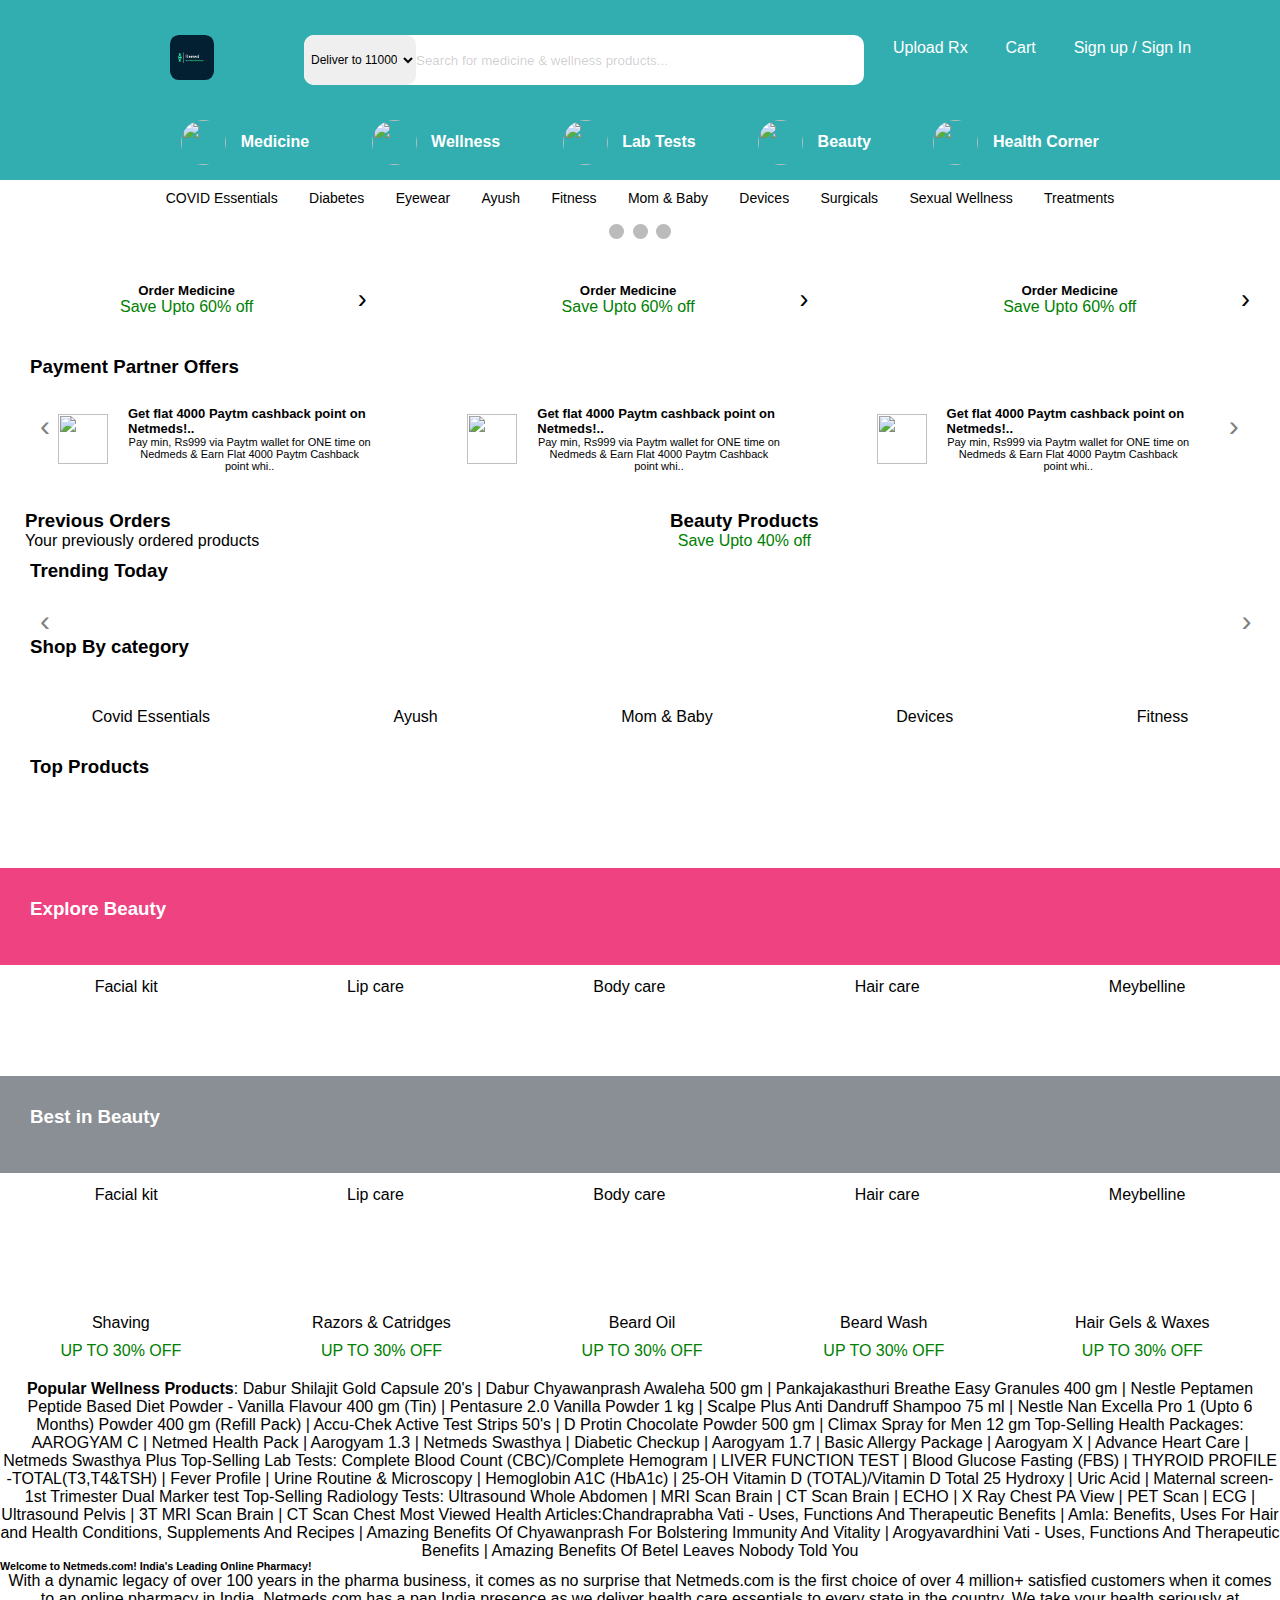
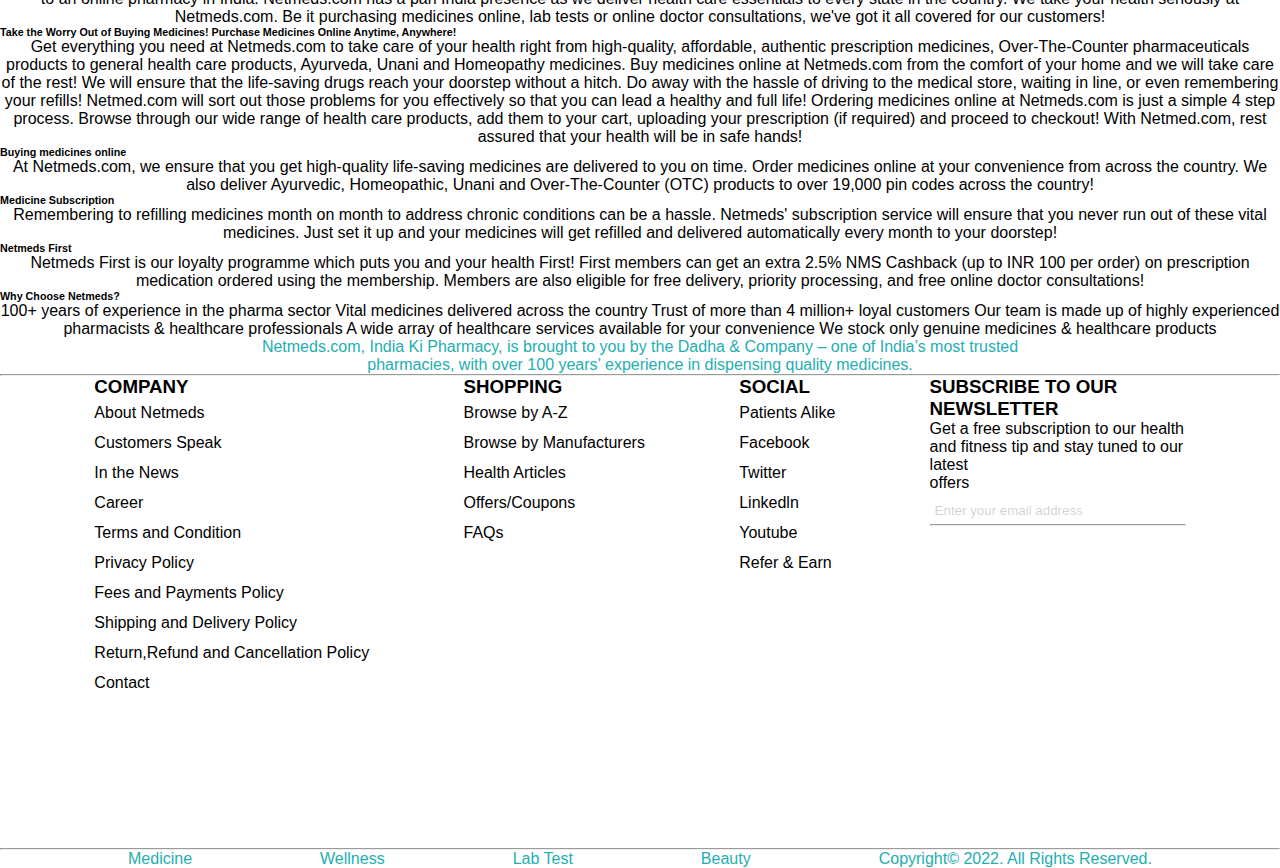
==== commit 19ea85e2: "Some basic changes and added signup page" ====
--- a/home.html
+++ b/home.html
@@ -107,6 +107,9 @@
 @media only screen and (max-width: 300px) {
   .prev, .next,.text {font-size: 11px}
 }
+.sign:hover{
+  cursor: pointer;
+}
     </style>
   </head>
   <body>
@@ -125,6 +128,7 @@
           onclick="window.location.href='home.html'"
           width="20%"
           style="border-radius: 20%"
+          class="sign"
         />
       </div>
       <div class="nav2 flex">
@@ -144,13 +148,13 @@
       </div>
       <div class="flex nav3">
         <p><i class="fa fa-upload"></i>Upload Rx</p>
-        <p onclick="window.location.href='cart.html'">
+        <p class="sign" onclick="window.location.href='cart.html'">
           <i class="fa fa-cart-plus"></i> Cart
         </p>
         <p>
           <i class="fa fa-user-circle"></i>
-          <span onclick="window.location.href='signup.html'">Sign In</span> 
-          <span onclick="window.location.href='signup.html'"> Sign up</span>
+          <span class="sign" onclick="window.location.href='signup.html'"> Sign up</span> / 
+          <span class="sign" onclick="window.location.href='signup.html'">Sign In</span> 
         </p>
       </div>
     </nav>
@@ -161,6 +165,7 @@
           <img
             src="https://cdn-icons-png.flaticon.com/512/1533/1533792.png"
             alt=""
+            class="sign"
           />
           Medicine
         </div>
@@ -168,6 +173,7 @@
           <img
             src="https://www.netmeds.com/assets/gloryweb/images/icons/ordermedicinnew.svg"
             alt=""
+            class="sign"
           />
           Wellness
         </div>
@@ -175,6 +181,7 @@
           <img
             src="https://www.netmeds.com/images/cms/wysiwyg/category/v2/img/cold-and-fever.jpg?v=1"
             alt=""
+            class="sign"
           />
           Lab Tests
         </div>
@@ -182,6 +189,7 @@
           <img
             src="https://www.netmeds.com/assets/gloryweb/images/icons/new-icons/beauty_products.svg"
             alt=""
+            class="sign"
           />
           Beauty
         </div>
@@ -189,6 +197,7 @@
           <img
             src="https://www.netmeds.com/images/cms/wysiwyg/category/v2/img/women-s-care.jpg?v=1"
             alt=""
+            class="sign"
           />
           Health Corner
         </div>
@@ -822,11 +831,13 @@
           class="img"
           src="https://www.netmeds.com/assets/gloryweb/images/icons/play_store.png"
           alt=""
+          class="sign"
         />
         <img
           class="img"
           src="https://www.netmeds.com/assets/gloryweb/images/icons/app_store.png"
           alt=""
+          class="sign"
         />
       </div>
     </div>
--- a/style.css
+++ b/style.css
@@ -3,6 +3,9 @@
     margin: 0;
     padding: 0;
     font-family: "Segoe UI", Tahoma, Geneva, Verdana, sans-serif;
+  }
+  .carousel-item>img{
+    width: 100%;
   }
   a:link {
     /*color: red;*/
